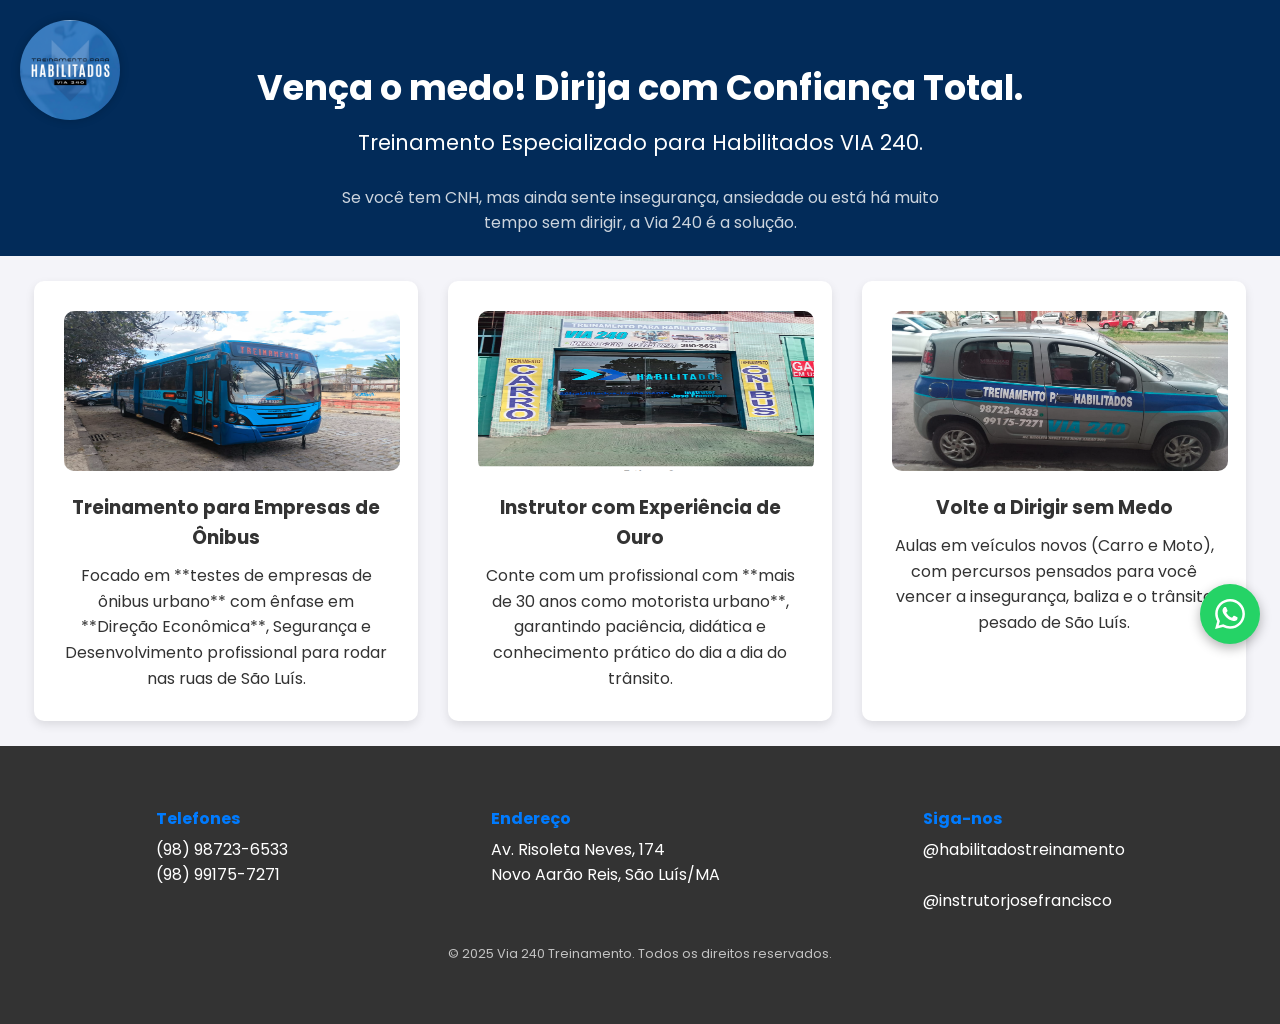
==== src/index.html @ 374eb25d "criação inicial do site" ====
<!DOCTYPE html>
<html lang="pt-BR">

<head>
    <meta charset="UTF-8">
    <meta name="viewport" content="width=device-width, initial-scale=1.0">
    <link rel="shortcut icon" href="/./src/assets/logoPrincipalRedondo.png" type="image/x-icon">
    <title>Via 240 - Treinamento para Habilitados</title>

    <link rel="stylesheet" href="style.css">

    <link href="https://fonts.googleapis.com/css2?family=Poppins:wght@400;600;700&display=swap" rel="stylesheet">
</head>

<body>

    <header id="hero">
        <div class="container">
            <!-- Logo no canto superior esquerdo -->
            <div class="logo">
                <img src="/./src/assets/logo-via240.png" alt="Logo Via 240" class="logo-img">
            </div>

            <!-- Conteúdo centralizado -->
            <div class="hero-content-wrapper">
                <div class="hero-text-content">
                    <h1>Vença o medo! Dirija com Confiança Total.</h1>
                    <h2>Treinamento Especializado para Habilitados VIA 240.</h2>

                    <p>Se você tem CNH, mas ainda sente insegurança, ansiedade ou está há muito tempo sem dirigir, a Via
                        240 é a solução.</p>
                </div>
            </div>
        </div>
    </header>

    <div class="servicos-grid">
        <div class="card">
            <img src="/./src/assets/onibus.png" alt="Ônibus" class="card-icon">
            <h3>Treinamento para Empresas de Ônibus</h3>
            <p>Focado em **testes de empresas de ônibus urbano** com ênfase em **Direção Econômica**, Segurança e
                Desenvolvimento profissional para rodar nas ruas de São Luís.</p>
        </div>

        <div class="card">
            <img src="/./src/assets/loja.png" alt="Instrutor" class="card-icon">
            <h3>Instrutor com Experiência de Ouro</h3>
            <p>Conte com um profissional com **mais de 30 anos como motorista urbano**, garantindo paciência, didática e
                conhecimento prático do dia a dia do trânsito.</p>
        </div>

        <div class="card">
            <img src="/./src/assets/carro.png" alt="Carro" class="card-icon">
            <h3>Volte a Dirigir sem Medo</h3>
            <p>Aulas em veículos novos (Carro e Moto), com percursos pensados para você vencer a insegurança, baliza e o
                trânsito pesado de São Luís.</p>
        </div>
    </div>
    <a href="https://wa.me/5531987236333?text=Olá, encontrei a Via 240 no site e gostaria de saber mais sobre os treinamentos para habilitados."
        target="_blank" class="btn-whatsapp-flutuante">
    </a>
    <footer id="contato">
        <div class="container">

            <div class="info-grid">
                <div class="info-item">
                    <h4>Telefones</h4>
                    <p>(98) 98723-6533</p>
                    <p>(98) 99175-7271</p>
                </div>
                <div class="info-item">
                    <h4>Endereço</h4>
                    <p>Av. Risoleta Neves, 174</p>
                    <p>Novo Aarão Reis, São Luís/MA</p>
                </div>
                <div class="info-item">
                    <h4>Siga-nos</h4>
                    <a href="https://instagram.com/habilitadostreinamento"
                        target="_blank">@habilitadostreinamento</a><br>
                    <a href="https://instagram.com/instrutorjosefrancisco" target="_blank">@instrutorjosefrancisco</a>
                </div>
            </div>
            <p class="copyright">&copy; 2025 Via 240 Treinamento. Todos os direitos reservados.</p>
        </div>
    </footer>

</body>

</html>
---- src/style.css ----
/* RESET E CONFIGURAÇÕES GLOBAIS */
* {
    margin: 0;
    padding: 0;
    box-sizing: border-box;
}

body {
    font-family: 'Poppins', sans-serif;
    /* Usa a fonte que linkamos no HTML */
    line-height: 1.6;
    color: #333;
    /* Cor do texto padrão */
    background-color: #f4f4f9;
    /* Fundo suave */
}

/* CONTAINER - Para centralizar o conteúdo */
.container {
    width: 90%;
    max-width: 1200px;
    margin: 0 auto;
    padding: 20px 0;
}

#hero {
    background-color: #022B59;
    color: white;
    position: relative;
    text-align: center;
    display: flex;
    align-items: center;
}

/* LOGO NO CANTO SUPERIOR ESQUERDO */
.logo {
    position: absolute;
    top: 20px;
    left: 20px;
    z-index: 10;
}

.logo-img {
    width: 100px;
    /* Reduzi um pouco o tamanho */
    height: 100px;
    object-fit: cover;
    border-radius: 50%;
    box-shadow: 0 0 10px rgba(0, 0, 0, 0.2);
}

/* CONTEÚDO DO HERÓI CENTRALIZADO */
.hero-content-wrapper {
    width: 100%;
    margin-top: 40px;
    /* Compensa o espaço do logo */
}

.hero-text-content {
    max-width: 800px;
    margin: 0 auto;
}

.hero-text-content h1 {
    font-size: 2.2em;
    /* Ajustei um pouco o tamanho */
    margin-bottom: 10px;
    font-weight: 700;
}

.hero-text-content h2 {
    font-size: 1.3em;
    margin-bottom: 25px;
    font-weight: 400;
}

.hero-text-content p {
    font-size: 1em;
    opacity: 0.8;
    max-width: 600px;
    margin: 0 auto;
}

.btn-whatsapp-flutuante {
    position: fixed;
    bottom: 16rem;
    right: 20px;
    background-color: #25d366;
    color: white;
    width: 60px;
    height: 60px;
    border-radius: 50%;
    display: flex;
    align-items: center;
    justify-content: center;
    text-decoration: none;
    box-shadow: 0 4px 12px rgba(0, 0, 0, 0.3);
    z-index: 1000;
    transition: all 0.3s ease;
}

.btn-whatsapp-flutuante:hover {
    background-color: #128c7e;
    transform: scale(1.1);
}

/* Ícone do WhatsApp */
.btn-whatsapp-flutuante::before {
    content: '';
    display: block;
    width: 30px;
    height: 30px;
    background-image: url("data:image/svg+xml,%3Csvg xmlns='http://www.w3.org/2000/svg' viewBox='0 0 24 24' fill='white'%3E%3Cpath d='M17.472 14.382c-.297-.149-1.758-.867-2.03-.967-.273-.099-.471-.148-.67.15-.197.297-.767.966-.94 1.164-.173.199-.347.223-.644.075-.297-.15-1.255-.463-2.39-1.475-.883-.788-1.48-1.761-1.653-2.059-.173-.297-.018-.458.13-.606.134-.133.298-.347.446-.52.149-.174.198-.298.298-.497.099-.198.05-.371-.025-.52-.075-.149-.669-1.612-.916-2.207-.242-.579-.487-.5-.669-.51-.173-.008-.371-.01-.57-.01-.198 0-.52.074-.792.372-.272.297-1.04 1.016-1.04 2.479 0 1.462 1.065 2.875 1.213 3.074.149.198 2.096 3.2 5.077 4.487.709.306 1.262.489 1.694.625.712.227 1.36.195 1.871.118.571-.085 1.758-.719 2.006-1.413.248-.694.248-1.289.173-1.413-.074-.124-.272-.198-.57-.347m-5.421 7.403h-.004a9.87 9.87 0 01-5.031-1.378l-.361-.214-3.741.982.998-3.648-.235-.374a9.86 9.86 0 01-1.51-5.26c.001-5.45 4.436-9.884 9.888-9.884 2.64 0 5.122 1.03 6.988 2.898a9.825 9.825 0 012.893 6.994c-.003 5.45-4.437 9.884-9.885 9.884m8.413-18.297A11.815 11.815 0 0012.05 0C5.495 0 .16 5.335.157 11.892c0 2.096.547 4.142 1.588 5.945L.057 24l6.305-1.654a11.882 11.882 0 005.683 1.448h.005c6.554 0 11.89-5.335 11.893-11.893-.001-3.189-1.248-6.189-3.515-8.452'/%3E%3C/svg%3E");
    background-size: contain;
    background-repeat: no-repeat;
}

/* Versão com texto (opcional) */
.btn-whatsapp-flutuante.com-texto {
    width: auto;
    height: auto;
    padding: 12px 20px;
    border-radius: 30px;
    font-weight: 600;
    font-size: 0.9em;
}

.btn-whatsapp-flutuante.com-texto::before {
    content: none;
}

.btn-whatsapp-flutuante.com-texto::after {
    content: 'Fale Conosco';
    margin-left: 8px;
}

/* SEÇÃO SERVIÇOS */
#servicos {
    padding: 60px 0;
    text-align: center;
}

#servicos h2 {
    font-size: 2em;
    margin-bottom: 40px;
    color: #007bff;
}

.servicos-grid {
    display: flex;
    gap: 30px;
    justify-content: center;
    flex-wrap: wrap;
    margin: 25px 0 25px 0;
}

.card {
    background-color: white;
    padding: 30px;
    border-radius: 10px;
    box-shadow: 0 4px 10px rgba(0, 0, 0, 0.1);
    width: 30%;
    min-width: 280px;
    text-align: center;
}

.card-icon {
    width: 21rem;
    height: 10rem;
    margin-bottom: 15px;
    border-radius: 10px;
}

.card h3 {
    color: #333;
    margin-bottom: 10px;
}

#contato {
    /* Cor de fundo mais neutra, pode ser um cinza ou o mesmo azul */
    background-color: #333;
    /* Mantemos o cinza escuro para contraste */
    color: white;
    padding: 40px 0;
    text-align: center;
}

#contato h3 {
    margin-bottom: 30px;
    font-size: 1.8em;
}

.info-grid {
    display: flex;
    justify-content: space-around;
    flex-wrap: wrap;
    gap: 20px;
    margin-bottom: 30px;
}

.info-item {
    text-align: left;
}

.info-item h4 {
    /* Destaque no rodapé */
    color: #007bff;
    margin-bottom: 5px;
}

.info-item a {
    color: white;
    text-decoration: none;
    display: block;
}

.info-item a:hover {
    text-decoration: underline;
}

.copyright {
    margin-top: 20px;
    font-size: 0.8em;
    opacity: 0.7;
}

/* RESPONSIVIDADE BÁSICA PARA TELAS PEQUENAS (Mobile) */
@media (max-width: 768px) {
    .servicos-grid {
        flex-direction: column;
        /* Cards empilham em telas menores */
        align-items: center;
    }

    .card {
        width: 100%;
        margin-bottom: 20px;
    }

    .info-grid {
        flex-direction: column;
        text-align: center;
    }

    .info-item {
        text-align: center;
        margin-bottom: 15px;
    }

    .btn-whatsapp-flutuante.com-texto {
        bottom: 80px;
        /* Um pouco mais acima para não atrapalhar */
        right: 15px;
        padding: 10px 16px;
        font-size: 0.8em;
    }

    .btn-whatsapp-flutuante {
        bottom: 26rem;
        right: 15px;
        width: 55px;
        height: 55px;
    }


}
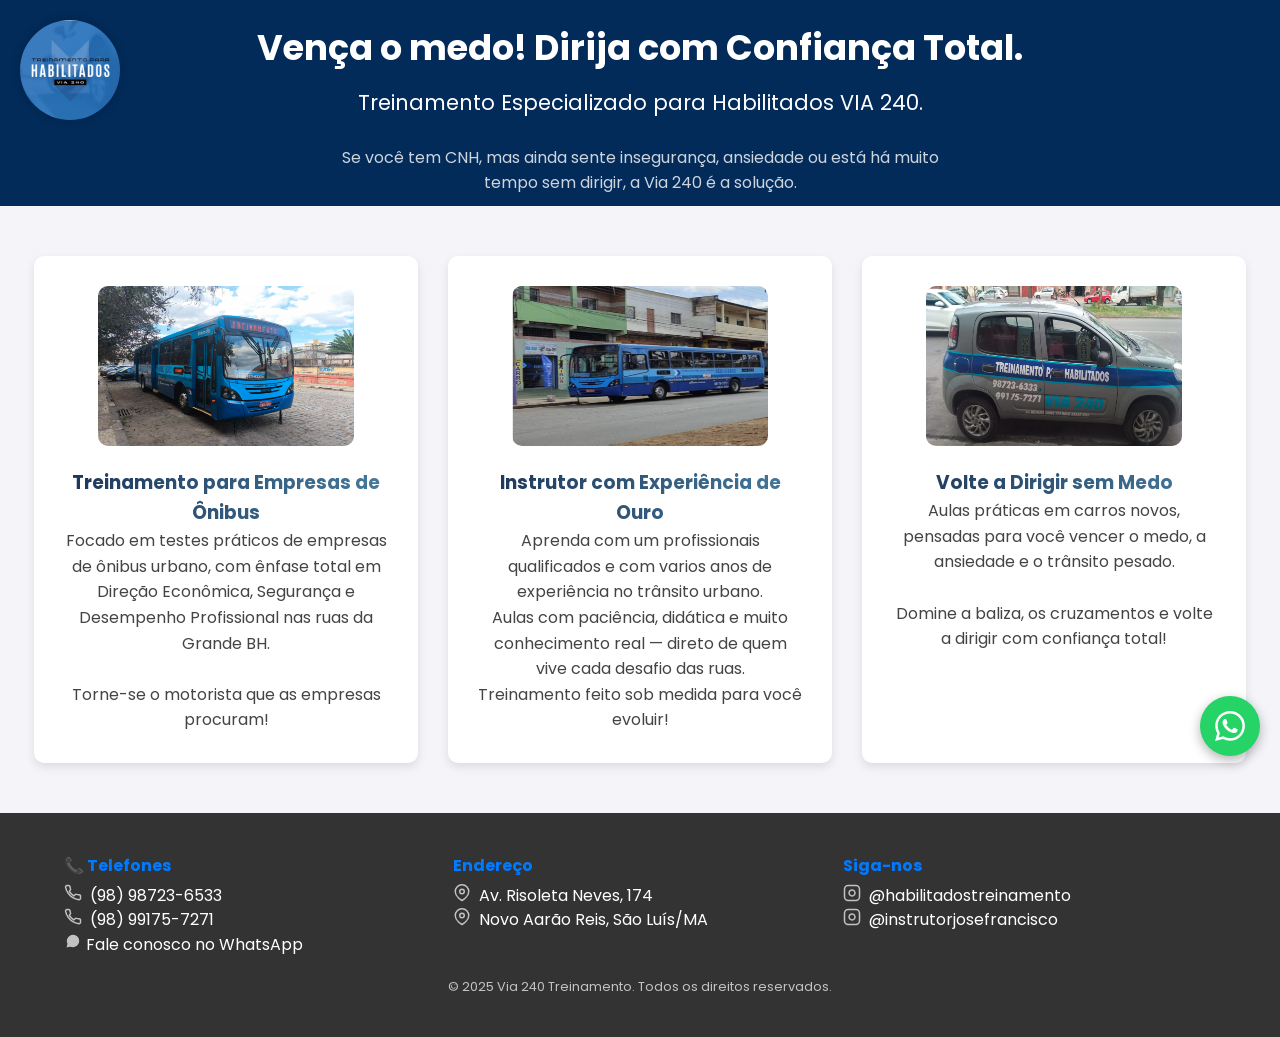
==== commit 652cfbd4: "ajust layout final" ====
--- a/src/index.html
+++ b/src/index.html
@@ -12,16 +12,23 @@
     <link href="https://fonts.googleapis.com/css2?family=Poppins:wght@400;600;700&display=swap" rel="stylesheet">
 </head>
 
+<script type="module">
+    import { Icons } from './components/icons.js'
+
+    document.querySelectorAll('[data-icon]').forEach(el => {
+        const name = el.getAttribute('data-icon')
+        if (Icons[name]) el.innerHTML = Icons[name]
+    })
+</script>
+
 <body>
 
     <header id="hero">
         <div class="container">
-            <!-- Logo no canto superior esquerdo -->
             <div class="logo">
                 <img src="/./src/assets/logo-via240.png" alt="Logo Via 240" class="logo-img">
             </div>
 
-            <!-- Conteúdo centralizado -->
             <div class="hero-content-wrapper">
                 <div class="hero-text-content">
                     <h1>Vença o medo! Dirija com Confiança Total.</h1>
@@ -35,55 +42,98 @@
     </header>
 
     <div class="servicos-grid">
-        <div class="card">
-            <img src="/./src/assets/onibus.png" alt="Ônibus" class="card-icon">
-            <h3>Treinamento para Empresas de Ônibus</h3>
-            <p>Focado em **testes de empresas de ônibus urbano** com ênfase em **Direção Econômica**, Segurança e
-                Desenvolvimento profissional para rodar nas ruas de São Luís.</p>
+        <div class="servicos-grid">
+
+            <div class="card">
+                <img src="/./src/assets/onibus.png" alt="Ônibus" class="card-icon">
+                <h3>Treinamento para Empresas de Ônibus</h3>
+                <p>
+                    Focado em testes práticos de empresas de ônibus urbano, com ênfase total em
+                    Direção Econômica, Segurança e
+                    Desempenho Profissional nas ruas da Grande BH.
+                    <br><br>
+                    Torne-se o motorista que as empresas procuram!
+                </p>
+            </div>
+
+            <div class="card">
+                <img src="/./src/assets/onibus_longe.png" alt="Instrutor" class="card-icon">
+                <h3>Instrutor com Experiência de Ouro</h3>
+                <p>
+                    Aprenda com um profissionais qualificados e com varios anos de experiência no trânsito urbano.
+                    <br>
+                    Aulas com paciência, didática e muito conhecimento real —
+                    direto de quem vive cada desafio das ruas.
+                    <br>
+                    Treinamento feito sob medida para você evoluir!
+                </p>
+            </div>
+
+            <div class="card">
+                <img src="/./src/assets/carro.png" alt="Carro" class="card-icon">
+                <h3>Volte a Dirigir sem Medo</h3>
+                <p>
+                    Aulas práticas em carros novos, pensadas para você
+                    vencer o medo, a ansiedade e o trânsito pesado.
+                    <br><br>
+                    Domine a baliza, os cruzamentos e volte a dirigir com confiança total!
+                </p>
+            </div>
+
         </div>
 
-        <div class="card">
-            <img src="/./src/assets/loja.png" alt="Instrutor" class="card-icon">
-            <h3>Instrutor com Experiência de Ouro</h3>
-            <p>Conte com um profissional com **mais de 30 anos como motorista urbano**, garantindo paciência, didática e
-                conhecimento prático do dia a dia do trânsito.</p>
-        </div>
-
-        <div class="card">
-            <img src="/./src/assets/carro.png" alt="Carro" class="card-icon">
-            <h3>Volte a Dirigir sem Medo</h3>
-            <p>Aulas em veículos novos (Carro e Moto), com percursos pensados para você vencer a insegurança, baliza e o
-                trânsito pesado de São Luís.</p>
-        </div>
     </div>
     <a href="https://wa.me/5531987236333?text=Olá, encontrei a Via 240 no site e gostaria de saber mais sobre os treinamentos para habilitados."
         target="_blank" class="btn-whatsapp-flutuante">
     </a>
+
     <footer id="contato">
         <div class="container">
-
             <div class="info-grid">
                 <div class="info-item">
-                    <h4>Telefones</h4>
-                    <p>(98) 98723-6533</p>
-                    <p>(98) 99175-7271</p>
+                    <h4>📞 Telefones</h4>
+
+                    <p class="with-icon">
+                        <span data-icon="phone"></span>
+                        (98) 98723-6533
+                    </p>
+
+                    <p class="with-icon">
+                        <span data-icon="phone"></span>
+                        (98) 99175-7271
+                    </p>
+
+                    <a href="https://wa.me/5598987236533" target="_blank" class="btn-whatsapp-grande with-icon">
+                        <span data-icon="whatsapp"></span>
+                        Fale conosco no WhatsApp
+                    </a>
                 </div>
+
                 <div class="info-item">
                     <h4>Endereço</h4>
-                    <p>Av. Risoleta Neves, 174</p>
-                    <p>Novo Aarão Reis, São Luís/MA</p>
+                    <p class="with-icon"><span data-icon="location"></span>Av. Risoleta Neves, 174</p>
+                    <p class="with-icon"><span data-icon="location"></span>Novo Aarão Reis, São Luís/MA</p>
                 </div>
+
                 <div class="info-item">
                     <h4>Siga-nos</h4>
-                    <a href="https://instagram.com/habilitadostreinamento"
-                        target="_blank">@habilitadostreinamento</a><br>
-                    <a href="https://instagram.com/instrutorjosefrancisco" target="_blank">@instrutorjosefrancisco</a>
+                    <p class="with-icon">
+                        <span data-icon="instagram"></span>
+                        <a href="https://instagram.com/habilitadostreinamento"
+                            target="_blank">@habilitadostreinamento</a>
+                    </p>
+                    <p class="with-icon">
+                        <span data-icon="instagram"></span>
+                        <a href="https://instagram.com/instrutorjosefrancisco"
+                            target="_blank">@instrutorjosefrancisco</a>
+                    </p>
                 </div>
             </div>
             <p class="copyright">&copy; 2025 Via 240 Treinamento. Todos os direitos reservados.</p>
         </div>
     </footer>
 
+
 </body>
 
 </html>
--- a/src/style.css
+++ b/src/style.css
@@ -1,4 +1,3 @@
-/* RESET E CONFIGURAÇÕES GLOBAIS */
 * {
     margin: 0;
     padding: 0;
@@ -7,20 +6,15 @@
 
 body {
     font-family: 'Poppins', sans-serif;
-    /* Usa a fonte que linkamos no HTML */
     line-height: 1.6;
     color: #333;
-    /* Cor do texto padrão */
     background-color: #f4f4f9;
-    /* Fundo suave */
-}
-
-/* CONTAINER - Para centralizar o conteúdo */
+}
+
 .container {
     width: 90%;
     max-width: 1200px;
     margin: 0 auto;
-    padding: 20px 0;
 }
 
 #hero {
@@ -32,7 +26,6 @@
     align-items: center;
 }
 
-/* LOGO NO CANTO SUPERIOR ESQUERDO */
 .logo {
     position: absolute;
     top: 20px;
@@ -42,18 +35,16 @@
 
 .logo-img {
     width: 100px;
-    /* Reduzi um pouco o tamanho */
     height: 100px;
     object-fit: cover;
     border-radius: 50%;
     box-shadow: 0 0 10px rgba(0, 0, 0, 0.2);
-}
-
-/* CONTEÚDO DO HERÓI CENTRALIZADO */
+    transition: all 0.3s ease;
+}
+
 .hero-content-wrapper {
     width: 100%;
-    margin-top: 40px;
-    /* Compensa o espaço do logo */
+    margin-top: 20px;
 }
 
 .hero-text-content {
@@ -63,7 +54,6 @@
 
 .hero-text-content h1 {
     font-size: 2.2em;
-    /* Ajustei um pouco o tamanho */
     margin-bottom: 10px;
     font-weight: 700;
 }
@@ -79,11 +69,12 @@
     opacity: 0.8;
     max-width: 600px;
     margin: 0 auto;
+    padding-bottom: 10px;
 }
 
 .btn-whatsapp-flutuante {
     position: fixed;
-    bottom: 16rem;
+    bottom: 9rem;
     right: 20px;
     background-color: #25d366;
     color: white;
@@ -104,7 +95,6 @@
     transform: scale(1.1);
 }
 
-/* Ícone do WhatsApp */
 .btn-whatsapp-flutuante::before {
     content: '';
     display: block;
@@ -115,7 +105,6 @@
     background-repeat: no-repeat;
 }
 
-/* Versão com texto (opcional) */
 .btn-whatsapp-flutuante.com-texto {
     width: auto;
     height: auto;
@@ -134,7 +123,6 @@
     margin-left: 8px;
 }
 
-/* SEÇÃO SERVIÇOS */
 #servicos {
     padding: 60px 0;
     text-align: center;
@@ -164,38 +152,43 @@
     text-align: center;
 }
 
+.card:hover {
+    transform: translateY(-4px);
+    box-shadow: 0 6px 20px rgba(0, 0, 0, 0.12);
+}
+
 .card-icon {
-    width: 21rem;
+    width: 16rem;
     height: 10rem;
     margin-bottom: 15px;
     border-radius: 10px;
 }
 
-.card h3 {
-    color: #333;
-    margin-bottom: 10px;
-}
-
 #contato {
-    /* Cor de fundo mais neutra, pode ser um cinza ou o mesmo azul */
     background-color: #333;
-    /* Mantemos o cinza escuro para contraste */
     color: white;
     padding: 40px 0;
     text-align: center;
 }
 
-#contato h3 {
-    margin-bottom: 30px;
-    font-size: 1.8em;
-}
+.card h3 {
+    font-weight: 700;
+    color: #1d3557;
+    background: linear-gradient(90deg, #1d3557 0%, #457b9d 100%);
+    -webkit-background-clip: text;
+    -webkit-text-fill-color: transparent;
+}
+
+.card p {
+    color: #444;
+    line-height: 1.6;
+}
+
 
 .info-grid {
-    display: flex;
-    justify-content: space-around;
-    flex-wrap: wrap;
-    gap: 20px;
-    margin-bottom: 30px;
+    display: grid;
+    gap: 1rem;
+    grid-template-columns: repeat(auto-fit, minmax(220px, 1fr));
 }
 
 .info-item {
@@ -203,7 +196,6 @@
 }
 
 .info-item h4 {
-    /* Destaque no rodapé */
     color: #007bff;
     margin-bottom: 5px;
 }
@@ -224,17 +216,80 @@
     opacity: 0.7;
 }
 
-/* RESPONSIVIDADE BÁSICA PARA TELAS PEQUENAS (Mobile) */
+
+.with-icon {
+    display: flex;
+    align-items: center;
+    gap: .5rem;
+    line-height: 1.4;
+}
+
+.icon {
+    width: 18px;
+    height: 18px;
+    stroke: currentColor;
+    fill: none;
+    stroke-width: 2;
+    flex: 0 0 18px;
+}
+
+.icon--light {
+    opacity: .7;
+}
+
+.btn-whatsapp-grande {
+    display: inline-flex;
+    align-items: center;
+    gap: .5rem;
+    text-decoration: none;
+}
+
+.btn-whatsapp-grande svg {
+    width: 18px;
+    height: 18px;
+    fill: currentColor;
+}
+
+.info-item a {
+    color: inherit;
+    text-decoration: none;
+}
+
+.info-item a:hover {
+    text-decoration: underline;
+}
+
+
 @media (max-width: 768px) {
+
+    .container {
+        padding-top: 14px;
+    }
+
+    .logo {
+        position: static;
+        top: 20px;
+        left: 20px;
+        z-index: 10;
+    }
+
+    .logo-img {
+        content: url("/src/assets/logoPrincipalRedondo.png");
+        width: 100px;
+    }
+
+    .hero-text-content h1 {
+        font-size: 1.5rem;
+    }
+
     .servicos-grid {
         flex-direction: column;
-        /* Cards empilham em telas menores */
         align-items: center;
+        margin: 15px 0 15px 0;
     }
 
     .card {
         width: 100%;
-        margin-bottom: 20px;
     }
 
     .info-grid {
@@ -243,13 +298,12 @@
     }
 
     .info-item {
-        text-align: center;
-        margin-bottom: 15px;
+        align-items: center;
+        justify-content: center;
     }
 
     .btn-whatsapp-flutuante.com-texto {
         bottom: 80px;
-        /* Um pouco mais acima para não atrapalhar */
         right: 15px;
         padding: 10px 16px;
         font-size: 0.8em;
@@ -261,6 +315,4 @@
         width: 55px;
         height: 55px;
     }
-
-
 }
